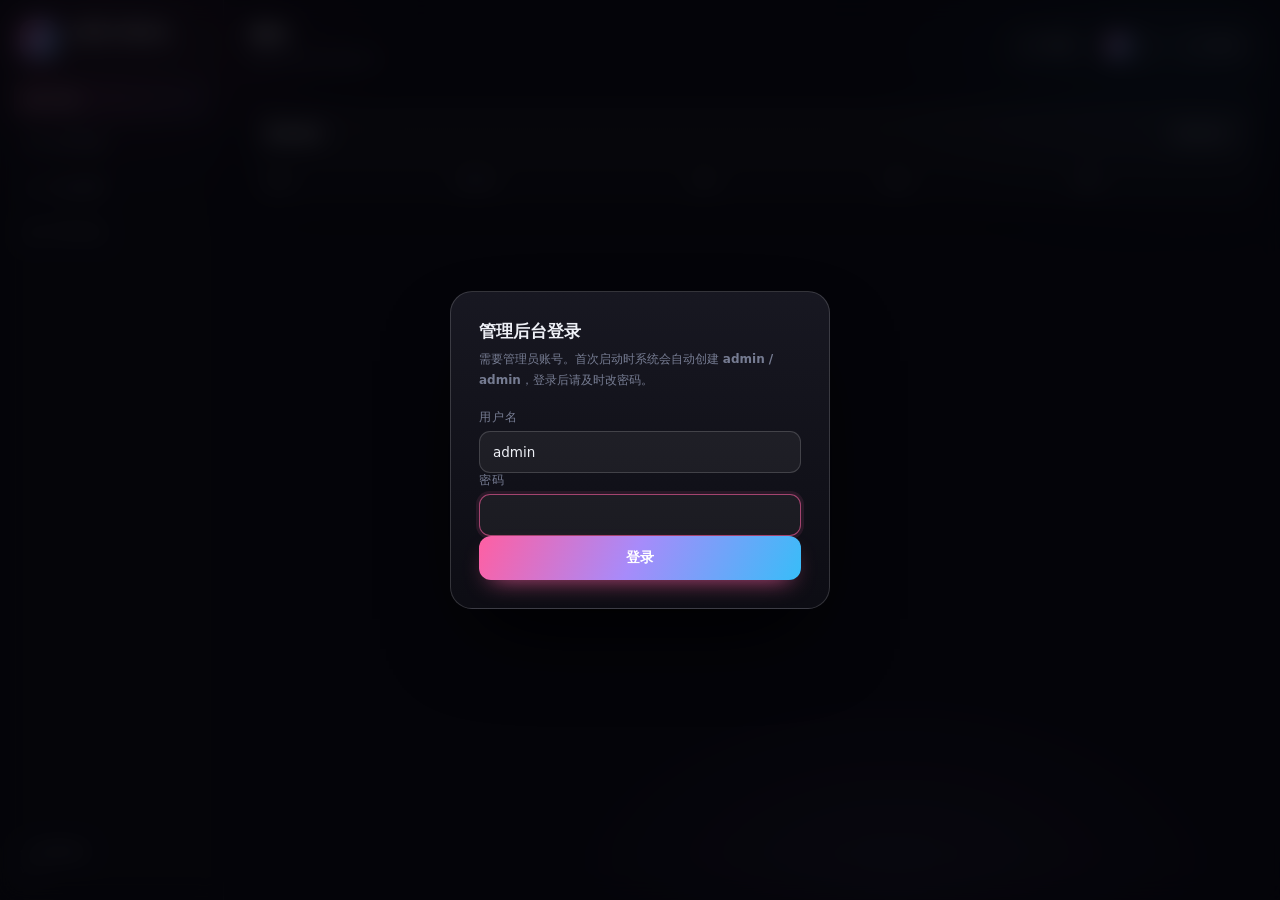
==== public/admin.html @ d4640928 "feat: FreeMusicStreamingSite 免费音乐播放站 v2.3 - 本地部署的在线音乐播放站（Python 标准库，零依赖） - 多音源 / 双音质 / 滚动歌词 / 终端下载 -" ====
<!DOCTYPE html>
<html lang="zh-CN">
<head>
<meta charset="utf-8" />
<meta name="viewport" content="width=device-width, initial-scale=1" />
<title>管理后台 · 免费音乐播放站</title>
<style>
:root{
  --bg:#07070c; --card:rgba(255,255,255,.04); --card-2:rgba(255,255,255,.07);
  --line:rgba(255,255,255,.08); --line-2:rgba(255,255,255,.16);
  --txt:#eef0f6; --txt-2:#b3b8c8; --dim:#767c92;
  --a1:#ff5fa2; --a2:#a78bfa; --a3:#38bdf8;
  --grad:linear-gradient(115deg,var(--a1),var(--a2) 48%,var(--a3));
  --ok:#3ddc97; --warn:#ffc857; --bad:#ff6b6b;
  --ease:cubic-bezier(.22,.8,.28,1);
}
*{box-sizing:border-box;margin:0;padding:0}
body{
  font-family:"Inter","HarmonyOS Sans SC","PingFang SC","Microsoft YaHei",system-ui,sans-serif;
  background:var(--bg); color:var(--txt); min-height:100vh;
  -webkit-font-smoothing:antialiased;
}
body::before{
  content:"";position:fixed;inset:0;pointer-events:none;z-index:0;
  background:
    radial-gradient(40% 34% at 8% 0%,rgba(255,95,162,.16),transparent 62%),
    radial-gradient(42% 38% at 92% 4%,rgba(56,189,248,.13),transparent 62%),
    radial-gradient(46% 40% at 70% 100%,rgba(167,139,250,.16),transparent 64%);
  filter:blur(26px);
}
[hidden]{display:none!important}
svg{width:100%;height:100%;fill:none;stroke:currentColor;stroke-width:1.8;stroke-linecap:round;stroke-linejoin:round}
button{font-family:inherit}
input,select{font-family:inherit}

/* ---------------- 布局 ---------------- */
.shell{position:relative;z-index:1;display:grid;grid-template-columns:224px minmax(0,1fr);min-height:100vh}

.side{
  border-right:1px solid var(--line);
  padding:20px 14px;display:flex;flex-direction:column;gap:22px;
  background:rgba(255,255,255,.02);backdrop-filter:blur(16px);
  position:sticky;top:0;height:100vh;
}
.side-brand{display:flex;align-items:center;gap:11px;padding:0 6px}
.brand-mark{
  width:38px;height:38px;border-radius:12px;background:var(--grad);
  display:grid;place-items:center;flex:none;
  box-shadow:0 10px 24px -10px rgba(255,95,162,.9),inset 0 1px 0 rgba(255,255,255,.4);
}
.brand-mark i{width:14px;height:14px;border-radius:50%;border:2.4px solid #fff;position:relative}
.brand-mark i::after{content:"";position:absolute;inset:3px;border-radius:50%;background:#fff}
.side-brand strong{display:block;font-size:14px;letter-spacing:.04em}
.side-brand em{display:block;font-style:normal;font-size:9.5px;letter-spacing:.24em;color:var(--dim);margin-top:3px}

.nav{display:flex;flex-direction:column;gap:4px}
.nav-item{
  display:flex;align-items:center;gap:10px;
  padding:11px 12px;border:0;border-radius:11px;
  background:transparent;color:var(--txt-2);
  font-size:13px;text-align:left;cursor:pointer;
  transition:all .22s var(--ease);
}
.nav-item svg{width:16px;height:16px;flex:none}
.nav-item:hover{background:rgba(255,255,255,.05);color:var(--txt)}
.nav-item.is-active{
  color:#fff;background:linear-gradient(90deg,rgba(255,95,162,.2),rgba(167,139,250,.1));
  box-shadow:inset 0 0 0 1px rgba(255,255,255,.08);
}
.side-foot{margin-top:auto;padding:0 6px;font-size:11px;color:var(--dim);line-height:1.7}
.side-foot a{color:var(--txt-2);text-decoration:none}
.side-foot a:hover{color:#fff}

.main{padding:22px 26px 40px;min-width:0}
.top{display:flex;align-items:center;gap:16px;margin-bottom:22px;flex-wrap:wrap}
.top h1{font-size:19px;font-weight:700;letter-spacing:.02em}
.top .sub{font-size:12px;color:var(--dim);margin-top:4px}
.top-right{margin-left:auto;display:flex;align-items:center;gap:10px}
.who{
  display:flex;align-items:center;gap:9px;
  padding:6px 12px 6px 6px;border-radius:99px;
  border:1px solid var(--line-2);background:rgba(255,255,255,.05);
  font-size:12.5px;
}
.who .dot{width:26px;height:26px;border-radius:50%;background:var(--grad);display:grid;place-items:center;font-size:12px;font-weight:700}

.btn{
  height:36px;padding:0 15px;border-radius:10px;
  border:1px solid var(--line-2);background:rgba(255,255,255,.05);
  color:var(--txt-2);font-size:12.5px;cursor:pointer;
  display:inline-flex;align-items:center;gap:7px;
  transition:all .22s var(--ease);white-space:nowrap;
}
.btn:hover{color:#fff;background:rgba(255,255,255,.1);border-color:rgba(255,255,255,.28);transform:translateY(-1px)}
.btn svg{width:14px;height:14px}
.btn-primary{background:var(--grad);border:0;color:#fff;font-weight:600;box-shadow:0 10px 24px -12px rgba(255,95,162,.9)}
.btn-primary:hover{filter:brightness(1.07)}
.btn-danger{border-color:rgba(255,107,107,.4);color:#ffb3b3}
.btn-danger:hover{background:rgba(255,107,107,.16);color:#ffd6d6;border-color:rgba(255,107,107,.7)}
.btn-sm{height:29px;padding:0 11px;font-size:11.5px;border-radius:8px}

/* ---------------- 卡片 ---------------- */
.grid{display:grid;gap:14px}
.cards{grid-template-columns:repeat(auto-fit,minmax(180px,1fr))}
.card{
  border:1px solid var(--line);border-radius:16px;
  background:linear-gradient(180deg,var(--card-2),var(--card));
  padding:16px 18px;backdrop-filter:blur(18px);
  box-shadow:0 22px 50px -26px rgba(0,0,0,.9);
}
.card .k{font-size:11.5px;letter-spacing:.1em;color:var(--dim)}
.card .v{font-size:26px;font-weight:700;margin-top:8px;letter-spacing:.01em;font-variant-numeric:tabular-nums}
.card .h{font-size:11px;color:var(--dim);margin-top:6px}
.card.accent .v{background:var(--grad);-webkit-background-clip:text;background-clip:text;color:transparent}

.panel{
  border:1px solid var(--line);border-radius:16px;
  background:linear-gradient(180deg,var(--card-2),var(--card));
  backdrop-filter:blur(18px);overflow:hidden;
  box-shadow:0 22px 50px -26px rgba(0,0,0,.9);
}
.panel-head{
  display:flex;align-items:center;gap:12px;flex-wrap:wrap;
  padding:14px 16px;border-bottom:1px solid var(--line);
}
.panel-head h2{font-size:14px;font-weight:650;letter-spacing:.02em}
.panel-head .tools{margin-left:auto;display:flex;gap:8px;align-items:center;flex-wrap:wrap}
.search{
  height:34px;padding:0 12px;border-radius:9px;
  border:1px solid var(--line-2);background:rgba(0,0,0,.28);
  color:var(--txt);font-size:12.5px;outline:none;min-width:190px;
  transition:border-color .2s,box-shadow .2s;
}
.search:focus{border-color:rgba(255,95,162,.6);box-shadow:0 0 0 3px rgba(255,95,162,.1)}

/* ---------------- 表格 ---------------- */
.table-wrap{overflow-x:auto}
table{width:100%;border-collapse:collapse;font-size:12.5px;min-width:760px}
thead th{
  text-align:left;font-weight:600;color:var(--dim);
  font-size:11px;letter-spacing:.1em;
  padding:11px 16px;border-bottom:1px solid var(--line);
  white-space:nowrap;background:rgba(0,0,0,.16);
}
tbody td{padding:12px 16px;border-bottom:1px solid rgba(255,255,255,.045);vertical-align:middle}
tbody tr:hover{background:rgba(255,255,255,.035)}
tbody tr:last-child td{border-bottom:0}
.u{display:flex;align-items:center;gap:10px}
.u .av{
  width:30px;height:30px;border-radius:50%;flex:none;
  display:grid;place-items:center;font-size:12px;font-weight:700;
  background:linear-gradient(135deg,rgba(255,95,162,.9),rgba(167,139,250,.9));
}
.u b{font-weight:600}
.mono{font-variant-numeric:tabular-nums;color:var(--txt-2)}
.tag{
  display:inline-flex;align-items:center;gap:5px;
  padding:3px 9px;border-radius:99px;font-size:11px;
  border:1px solid var(--line-2);color:var(--txt-2);
}
.tag.admin{color:#ffc4dc;border-color:rgba(255,95,162,.45);background:rgba(255,95,162,.14)}
.tag.ok{color:#a7f0cf;border-color:rgba(61,220,151,.4);background:rgba(61,220,151,.12)}
.tag.bad{color:#ffb8b8;border-color:rgba(255,107,107,.4);background:rgba(255,107,107,.12)}
.acts{display:flex;gap:6px;flex-wrap:wrap}

.empty-row{text-align:center;color:var(--dim);padding:40px 16px;font-size:12.5px}
.pager{display:flex;align-items:center;gap:10px;padding:12px 16px;border-top:1px solid var(--line);font-size:12px;color:var(--dim)}
.pager .grow{margin-left:auto;display:flex;gap:6px}

/* ---------------- 登录门 ---------------- */
.gate{position:fixed;inset:0;z-index:60;display:grid;place-items:center;padding:20px;background:rgba(4,4,9,.82);backdrop-filter:blur(12px)}
.gate-card{
  width:100%;max-width:380px;padding:28px;border-radius:22px;
  border:1px solid var(--line-2);
  background:linear-gradient(180deg,rgba(24,24,34,.98),rgba(13,13,20,.98));
  box-shadow:0 40px 90px -30px #000;
}
.gate-card h2{font-size:17px;font-weight:700;margin-bottom:6px}
.gate-card p{font-size:12px;color:var(--dim);margin-bottom:20px;line-height:1.7}
.field{margin-bottom:13px}
.field span{display:block;font-size:11.5px;color:var(--dim);margin-bottom:6px;letter-spacing:.08em}
.field input{
  width:100%;height:42px;padding:0 13px;border-radius:11px;
  border:1px solid var(--line-2);background:rgba(255,255,255,.05);
  color:var(--txt);font-size:13.5px;outline:none;
  transition:border-color .2s,box-shadow .2s;
}
.field input:focus{border-color:rgba(255,95,162,.6);box-shadow:0 0 0 3px rgba(255,95,162,.1)}
.gate-err{
  margin-bottom:12px;padding:9px 12px;border-radius:9px;font-size:12px;
  background:rgba(255,107,107,.14);border:1px solid rgba(255,107,107,.4);color:#ffb8b8;
}
.gate-card .btn-primary{width:100%;height:44px;justify-content:center;font-size:13.5px;border-radius:12px}

/* ---------------- 弹窗 ---------------- */
.modal{position:fixed;inset:0;z-index:70;display:grid;place-items:center;padding:20px}
.modal .mask{position:absolute;inset:0;background:rgba(3,3,8,.72);backdrop-filter:blur(8px)}
.modal .box{
  position:relative;width:100%;max-width:400px;padding:24px;border-radius:20px;
  border:1px solid var(--line-2);
  background:linear-gradient(180deg,rgba(24,24,34,.99),rgba(13,13,20,.99));
  box-shadow:0 40px 90px -30px #000;
  animation:pop .3s var(--ease) both;
}
@keyframes pop{from{opacity:0;transform:translateY(14px) scale(.97)}to{opacity:1;transform:none}}
.modal h3{font-size:15px;font-weight:650;margin-bottom:16px}
.modal .row{display:flex;gap:10px;margin-top:18px}
.modal .row .btn{flex:1;justify-content:center;height:40px}

/* ---------------- Toast ---------------- */
.toasts{position:fixed;right:20px;bottom:20px;z-index:90;display:flex;flex-direction:column;gap:8px}
.toast{
  padding:10px 16px;border-radius:11px;font-size:12.5px;
  border:1px solid var(--line-2);background:rgba(18,18,26,.96);
  box-shadow:0 18px 40px -18px #000;
  animation:pop .3s var(--ease) both;
}
.toast.ok{border-color:rgba(61,220,151,.45);color:#bff5dd}
.toast.err{border-color:rgba(255,107,107,.45);color:#ffc0c0}

/* ---------------- 站点设置 ---------------- */
.site-grid{display:grid;grid-template-columns:minmax(0,1fr) 340px;gap:14px;align-items:start}
.form-body{padding:16px 18px 20px}
.two{display:grid;grid-template-columns:1fr 1fr;gap:12px}
.sec{
  margin:18px 0 12px;padding-top:14px;
  border-top:1px solid var(--line);
  font-size:11.5px;letter-spacing:.16em;color:var(--dim);font-weight:600;
}
.form-body .field{display:block;margin-bottom:12px}
.form-body .field span{display:block;font-size:11.5px;color:var(--dim);margin-bottom:6px;letter-spacing:.06em}
.form-body .field input{
  width:100%;height:40px;padding:0 13px;border-radius:11px;
  border:1px solid var(--line-2);background:rgba(255,255,255,.05);
  color:var(--txt);font-size:13px;outline:none;
  transition:border-color .2s,box-shadow .2s;
}
.form-body .field input::placeholder{color:#5b6076}
.form-body .field input:focus{border-color:rgba(255,95,162,.6);box-shadow:0 0 0 3px rgba(255,95,162,.1)}

.logo-row{display:flex;gap:16px;align-items:flex-start}
.logo-preview{
  width:88px;height:88px;border-radius:22px;flex:none;
  display:grid;place-items:center;overflow:hidden;
  background:linear-gradient(115deg,var(--a1),var(--a2) 48%,var(--a3));
  box-shadow:0 14px 30px -14px rgba(255,95,162,.9),inset 0 1px 0 rgba(255,255,255,.4);
  font-size:34px;font-weight:800;color:#fff;
}
.logo-preview img{width:100%;height:100%;object-fit:cover}
.logo-ctrl{flex:1;min-width:0}
.seg{display:inline-flex;padding:3px;border-radius:10px;background:rgba(0,0,0,.3);margin-bottom:12px}
.seg-btn{
  padding:7px 14px;border:0;border-radius:8px;background:transparent;
  color:var(--txt-2);font-size:12px;cursor:pointer;transition:all .2s;
}
.seg-btn.is-active{
  color:#fff;background:linear-gradient(180deg,rgba(255,255,255,.16),rgba(255,255,255,.07));
  box-shadow:inset 0 1px 0 rgba(255,255,255,.2);
}
.upload-row{display:flex;align-items:center;gap:10px;flex-wrap:wrap}
.hint{font-size:11px;color:var(--dim)}

.preview-panel{position:sticky;top:16px}
.preview-body{padding:16px}
.prev-brand{display:flex;align-items:center;gap:10px;margin-bottom:16px}
.prev-mark{
  width:38px;height:38px;border-radius:12px;flex:none;overflow:hidden;
  display:grid;place-items:center;font-size:17px;font-weight:800;color:#fff;
  background:linear-gradient(115deg,var(--a1),var(--a2) 48%,var(--a3));
}
.prev-mark img{width:100%;height:100%;object-fit:cover}
.prev-name strong{display:block;font-size:13.5px;font-weight:700}
.prev-name em{display:block;font-style:normal;font-size:9px;letter-spacing:.24em;color:var(--dim);margin-top:3px}
.prev-stage{
  border-radius:16px;border:1px solid var(--line);
  background:radial-gradient(120% 90% at 20% 0%,rgba(255,95,162,.16),transparent 60%),rgba(0,0,0,.28);
  padding:20px 16px;text-align:center;
}
.prev-kicker{font-size:9.5px;letter-spacing:.28em;color:rgba(255,255,255,.45)}
.prev-title{
  margin-top:10px;font-size:20px;font-weight:800;letter-spacing:.04em;line-height:1.25;
  background:linear-gradient(100deg,#fff,#ffd7e8 40%,#c7b6ff 70%,#a9e6ff);
  -webkit-background-clip:text;background-clip:text;color:transparent;
  word-break:break-word;
}
.prev-sub{margin-top:8px;font-size:11px;color:rgba(255,255,255,.5);letter-spacing:.1em}
.prev-btn{
  display:inline-block;margin-top:14px;padding:8px 20px;border-radius:99px;
  background:linear-gradient(115deg,var(--a1),var(--a2) 48%,var(--a3));
  color:#fff;font-size:11.5px;font-weight:600;letter-spacing:.08em;
}
.prev-tags{display:flex;flex-wrap:wrap;gap:6px;justify-content:center;margin-top:14px}
.prev-tags span{
  padding:4px 10px;border-radius:99px;font-size:10px;
  border:1px solid rgba(255,255,255,.16);color:rgba(255,255,255,.55);
}
.prev-foot{margin-top:14px;font-size:9.5px;color:rgba(255,255,255,.25);letter-spacing:.06em;line-height:1.6}
.preview-tip{margin-top:12px;font-size:11px;color:var(--dim);line-height:1.7}

@media (max-width:1180px){
  .site-grid{grid-template-columns:1fr}
  .preview-panel{position:static}
}

@media (max-width:860px){
  .shell{grid-template-columns:1fr}
  .side{position:static;height:auto;flex-direction:row;align-items:center;overflow-x:auto;padding:12px}
  .nav{flex-direction:row}
  .side-foot{display:none}
  .main{padding:16px 14px 32px}
  .cards{grid-template-columns:repeat(auto-fit,minmax(140px,1fr))}
}
</style>
</head>
<body>

<svg style="display:none" aria-hidden="true">
  <symbol id="i-grid" viewBox="0 0 24 24"><rect x="4" y="4" width="7" height="7" rx="1.6"/><rect x="13" y="4" width="7" height="7" rx="1.6"/><rect x="4" y="13" width="7" height="7" rx="1.6"/><rect x="13" y="13" width="7" height="7" rx="1.6"/></symbol>
  <symbol id="i-users" viewBox="0 0 24 24"><circle cx="9" cy="8.5" r="3.3"/><path d="M3.2 19.4c.7-3.1 3-4.8 5.8-4.8s5.1 1.7 5.8 4.8"/><path d="M16 5.2a3 3 0 010 6"/><path d="M17.5 14.8c1.9.5 3.2 2.1 3.7 4.6"/></symbol>
  <symbol id="i-log" viewBox="0 0 24 24"><path d="M6 3.8h9.5L19 7.4V20a1.2 1.2 0 01-1.2 1.2H6A1.2 1.2 0 014.8 20V5a1.2 1.2 0 011.2-1.2z"/><path d="M8.5 11h7"/><path d="M8.5 15h5"/></symbol>
  <symbol id="i-plus" viewBox="0 0 24 24"><path d="M12 5v14"/><path d="M5 12h14"/></symbol>
  <symbol id="i-refresh" viewBox="0 0 24 24"><path d="M20 12a8 8 0 11-2.6-5.9"/><path d="M20 4.5V10h-5.5"/></symbol>
  <symbol id="i-out" viewBox="0 0 24 24"><path d="M14 5.5H7.5A1.5 1.5 0 006 7v10a1.5 1.5 0 001.5 1.5H14"/><path d="M17 8.5L20.5 12 17 15.5"/><path d="M11 12h9"/></symbol>
  <symbol id="i-trash" viewBox="0 0 24 24"><path d="M5 7h14"/><path d="M9.5 7V4.8h5V7"/><path d="M6.5 7l.8 12.2h9.4L17.5 7"/></symbol>
  <symbol id="i-key" viewBox="0 0 24 24"><circle cx="8.5" cy="15.5" r="3.5"/><path d="M11 13l8-8"/><path d="M16.5 7.5l2 2"/><path d="M19 5l1.5 1.5"/></symbol>
  <symbol id="i-shield" viewBox="0 0 24 24"><path d="M12 3.5l7 2.5v5.4c0 4.2-2.8 7.3-7 9.1-4.2-1.8-7-4.9-7-9.1V6z"/><path d="M9 12l2.2 2.2L15.5 10"/></symbol>
  <symbol id="i-ban" viewBox="0 0 24 24"><circle cx="12" cy="12" r="8"/><path d="M6.4 6.4l11.2 11.2"/></symbol>
  <symbol id="i-pen" viewBox="0 0 24 24"><path d="M4 20h4l10.5-10.5a2.1 2.1 0 00-3-3L5 17v3z"/><path d="M14.5 6.5l3 3"/></symbol>
  <symbol id="i-image" viewBox="0 0 24 24"><rect x="3.5" y="5" width="17" height="14" rx="2.2"/><circle cx="9" cy="10" r="1.6"/><path d="M4.5 17l5-4.5 4 3.5 3-2.5 3.5 3.5"/></symbol>
  <symbol id="i-undo" viewBox="0 0 24 24"><path d="M4 9h9.5a5.5 5.5 0 010 11H8"/><path d="M7.5 5.5L4 9l3.5 3.5"/></symbol>
  <symbol id="i-check" viewBox="0 0 24 24"><path d="M5 12.5l4.5 4.5L19 7.5"/></symbol>
</svg>

<div class="shell">
  <!-- 侧栏 -->
  <aside class="side">
    <div class="side-brand">
      <span class="brand-mark"><i></i></span>
      <span>
        <strong>免费音乐播放站</strong>
        <em>ADMIN CONSOLE</em>
      </span>
    </div>

    <nav class="nav">
      <button class="nav-item is-active" data-page="overview"><svg><use href="#i-grid"/></svg> 概览</button>
      <button class="nav-item" data-page="users"><svg><use href="#i-users"/></svg> 用户管理</button>
      <button class="nav-item" data-page="site"><svg><use href="#i-pen"/></svg> 站点设置</button>
      <button class="nav-item" data-page="audit"><svg><use href="#i-log"/></svg> 审计日志</button>
    </nav>

    <div class="side-foot">
      <a href="/" target="_blank" rel="noopener">← 返回播放站</a><br />
      <span id="footVer">v2.3</span>
    </div>
  </aside>

  <!-- 主内容 -->
  <main class="main">
    <div class="top">
      <div>
        <h1 id="pageTitle">概览</h1>
        <p class="sub" id="pageSub">服务运行状态与数据统计</p>
      </div>
      <div class="top-right">
        <button class="btn" id="refreshBtn"><svg><use href="#i-refresh"/></svg> 刷新</button>
        <div class="who" id="whoBox">
          <span class="dot" id="whoInitial">A</span>
          <span id="whoName">—</span>
        </div>
        <button class="btn" id="logoutBtn"><svg><use href="#i-out"/></svg> 退出</button>
      </div>
    </div>

    <!-- 概览 -->
    <section id="pageOverview">
      <div class="grid cards" id="statCards"></div>
      <div class="panel" style="margin-top:14px">
        <div class="panel-head">
          <h2>最近操作</h2>
          <div class="tools"><button class="btn btn-sm" id="goAudit">查看全部</button></div>
        </div>
        <div class="table-wrap">
          <table>
            <thead><tr><th>时间</th><th>操作者</th><th>动作</th><th>对象</th><th>备注</th></tr></thead>
            <tbody id="recentAudit"></tbody>
          </table>
        </div>
      </div>
    </section>

    <!-- 用户 -->
    <section id="pageUsers" hidden>
      <div class="panel">
        <div class="panel-head">
          <h2>用户列表</h2>
          <div class="tools">
            <input class="search" id="userSearch" placeholder="搜索用户名…" />
            <button class="btn btn-primary" id="createUserBtn"><svg><use href="#i-plus"/></svg> 新建用户</button>
          </div>
        </div>
        <div class="table-wrap">
          <table>
            <thead>
              <tr>
                <th>用户</th><th>角色</th><th>状态</th>
                <th>队列</th><th>最近</th><th>注册时间</th><th>最后登录</th><th>操作</th>
              </tr>
            </thead>
            <tbody id="userRows"></tbody>
          </table>
        </div>
        <div class="pager">
          <span id="pageInfo">—</span>
          <div class="grow">
            <button class="btn btn-sm" id="prevPage">上一页</button>
            <button class="btn btn-sm" id="nextPage">下一页</button>
          </div>
        </div>
      </div>
    </section>

    <!-- 站点设置 -->
    <section id="pageSite" hidden>
      <div class="site-grid">
        <div class="panel">
          <div class="panel-head">
            <h2>站点外观</h2>
            <div class="tools">
              <button class="btn" id="siteReset"><svg><use href="#i-undo"/></svg> 恢复默认</button>
              <button class="btn btn-primary" id="siteSave"><svg><use href="#i-check"/></svg> 保存设置</button>
            </div>
          </div>

          <div class="form-body">
            <div class="two">
              <label class="field"><span>网站名称</span><input id="fSiteName" maxlength="24" placeholder="免费音乐播放站" /></label>
              <label class="field"><span>英文副标题</span><input id="fBrandEn" maxlength="32" placeholder="FREE MUSIC STREAMING" /></label>
            </div>

            <h4 class="sec">Logo</h4>
            <div class="logo-row">
              <div class="logo-preview" id="logoPreview"></div>
              <div class="logo-ctrl">
                <div class="seg" id="logoModeSeg">
                  <button type="button" class="seg-btn is-active" data-mode="text">文字 Logo</button>
                  <button type="button" class="seg-btn" data-mode="image">图片 Logo</button>
                </div>
                <label class="field"><span>Logo 文字（1-4 个字）</span><input id="fLogoText" maxlength="4" placeholder="柒" /></label>
                <div class="upload-row">
                  <input type="file" id="logoFile" accept="image/png,image/jpeg,image/webp,image/gif" hidden />
                  <button class="btn" id="logoPick"><svg><use href="#i-image"/></svg> 上传图片</button>
                  <span class="hint" id="logoHint">PNG / JPG / WEBP / GIF，≤ 2MB</span>
                </div>
              </div>
            </div>

            <h4 class="sec">入场界面文案</h4>
            <label class="field"><span>顶部小标题（Kicker）</span><input id="fKicker" maxlength="40" placeholder="LOCAL MUSIC STATION" /></label>
            <div class="two">
              <label class="field"><span>大标题（留空则用网站名称）</span><input id="fEntryTitle" maxlength="24" /></label>
              <label class="field"><span>按钮文案</span><input id="fEntryBtn" maxlength="16" placeholder="进入播放站" /></label>
            </div>
            <label class="field"><span>副标题</span><input id="fEntrySub" maxlength="80" placeholder="搜索 · 试听 · 歌词 · 本机下载" /></label>
            <label class="field"><span>标签（最多 6 个，用逗号分隔）</span><input id="fEntryTags" placeholder="多音源, 双音质, 歌词, 账号同步" /></label>
            <label class="field"><span>页脚小字</span><input id="fEntryFoot" maxlength="120" /></label>
          </div>
        </div>

        <div class="panel preview-panel">
          <div class="panel-head"><h2>实时预览</h2></div>
          <div class="preview-body">
            <div class="prev-brand">
              <div class="prev-mark" id="prevMark"></div>
              <div class="prev-name">
                <strong id="prevName">免费音乐播放站</strong>
                <em id="prevEn">FREE MUSIC STREAMING</em>
              </div>
            </div>
            <div class="prev-stage">
              <div class="prev-kicker" id="prevKicker">LOCAL MUSIC STATION</div>
              <div class="prev-title" id="prevTitle">免费音乐播放站</div>
              <div class="prev-sub" id="prevSub">搜索 · 试听 · 歌词 · 本机下载</div>
              <div class="prev-btn" id="prevBtn">进入播放站</div>
              <div class="prev-tags" id="prevTags"></div>
              <div class="prev-foot" id="prevFoot"></div>
            </div>
            <p class="preview-tip">保存后，播放站刷新即生效；会员无需重新登录。</p>
          </div>
        </div>
      </div>
    </section>

    <!-- 审计 -->
    <section id="pageAudit" hidden>
      <div class="panel">
        <div class="panel-head">
          <h2>审计日志</h2>
          <div class="tools"><span style="font-size:11.5px;color:var(--dim)">最近 200 条</span></div>
        </div>
        <div class="table-wrap">
          <table>
            <thead><tr><th>时间</th><th>操作者</th><th>动作</th><th>对象</th><th>备注</th></tr></thead>
            <tbody id="auditRows"></tbody>
          </table>
        </div>
      </div>
    </section>
  </main>
</div>

<!-- 登录门 -->
<div class="gate" id="gate" hidden>
  <div class="gate-card">
    <h2>管理后台登录</h2>
    <p>需要管理员账号。首次启动时系统会自动创建 <b>admin / admin</b>，登录后请及时改密码。</p>
    <form id="gateForm">
      <label class="field"><span>用户名</span><input id="gateUser" autocomplete="username" value="admin" /></label>
      <label class="field"><span>密码</span><input id="gatePass" type="password" autocomplete="current-password" /></label>
      <p class="gate-err" id="gateErr" hidden></p>
      <button class="btn btn-primary" id="gateBtn" type="submit">登录</button>
    </form>
  </div>
</div>

<!-- 新建用户 -->
<div class="modal" id="userModal" hidden>
  <div class="mask" data-close="1"></div>
  <div class="box">
    <h3>新建用户</h3>
    <label class="field"><span>用户名</span><input id="newName" placeholder="3-20 位，中文/字母/数字/下划线" /></label>
    <label class="field"><span>密码</span><input id="newPass" type="password" placeholder="至少 6 位" /></label>
    <label class="field"><span>角色</span>
      <select id="newRole" class="search" style="width:100%;height:42px;border-radius:11px">
        <option value="user">普通用户</option>
        <option value="admin">管理员</option>
      </select>
    </label>
    <p class="gate-err" id="newErr" hidden></p>
    <div class="row">
      <button class="btn" data-close="1">取消</button>
      <button class="btn btn-primary" id="newSubmit">创建</button>
    </div>
  </div>
</div>

<!-- 通用确认 -->
<div class="modal" id="askModal" hidden>
  <div class="mask" data-close="1"></div>
  <div class="box">
    <h3 id="askTitle">确认操作</h3>
    <p style="font-size:12.5px;color:var(--txt-2);line-height:1.7" id="askText"></p>
    <label class="field" id="askField" hidden style="margin-top:14px">
      <span id="askFieldLabel">输入</span>
      <input id="askInput" type="text" />
    </label>
    <div class="row">
      <button class="btn" data-close="1">取消</button>
      <button class="btn btn-danger" id="askOk">确定</button>
    </div>
  </div>
</div>

<div class="toasts" id="toasts"></div>

<script>
(function(){
'use strict';

var $ = function(id){ return document.getElementById(id); };
var PAGE = 'overview';
var page = 1, size = 10, total = 0, q = '';
var me = null;

function toast(msg, kind){
  var el = document.createElement('div');
  el.className = 'toast ' + (kind || '');
  el.textContent = msg;
  $('toasts').appendChild(el);
  setTimeout(function(){ el.remove(); }, 2600);
}

function fmtTime(ts){
  if (!ts) return '—';
  var d = new Date(ts * 1000);
  var p = function(n){ return n < 10 ? '0' + n : '' + n; };
  return d.getFullYear() + '-' + p(d.getMonth()+1) + '-' + p(d.getDate()) + ' ' +
         p(d.getHours()) + ':' + p(d.getMinutes());
}

function fmtDur(sec){
  if (!sec && sec !== 0) return '—';
  var d = Math.floor(sec / 86400), h = Math.floor(sec % 86400 / 3600), m = Math.floor(sec % 3600 / 60);
  if (d) return d + ' 天 ' + h + ' 小时';
  if (h) return h + ' 小时 ' + m + ' 分';
  return m + ' 分钟';
}

function api(path, opt){
  opt = opt || {};
  var init = { credentials: 'same-origin', method: opt.method || 'GET' };
  if (opt.body){
    init.headers = { 'Content-Type': 'application/json' };
    init.body = JSON.stringify(opt.body);
  }
  return fetch(path, init).then(function(res){
    return res.text().then(function(txt){
      var data = {};
      try { data = JSON.parse(txt); } catch(e){}
      if (!res.ok){
        var err = new Error(data.error || ('请求失败 (' + res.status + ')'));
        err.status = res.status;
        throw err;
      }
      return data;
    });
  });
}

function esc(s){
  return String(s == null ? '' : s).replace(/&/g,'&amp;').replace(/</g,'&lt;')
    .replace(/>/g,'&gt;').replace(/"/g,'&quot;');
}

/* ---------------- 登录门 ---------------- */
function showGate(msg){
  $('gate').hidden = false;
  $('gateErr').hidden = !msg;
  if (msg) $('gateErr').textContent = msg;
  setTimeout(function(){ $('gatePass').focus(); }, 100);
}
function hideGate(){ $('gate').hidden = true; }

$('gateForm').addEventListener('submit', function(ev){
  ev.preventDefault();
  var u = $('gateUser').value.trim(), p = $('gatePass').value;
  if (!u || !p) { showGate('请填写用户名和密码'); return; }
  $('gateBtn').disabled = true;
  api('/auth/login', { method: 'POST', body: { username: u, password: p } })
    .then(function(d){
      if (!d.user || d.user.role !== 'admin') throw new Error('该账号不是管理员');
      me = d.user;
      hideGate();
      paintWho();
      loadAll();
    })
    .catch(function(e){ showGate(e.message); })
    .then(function(){ $('gateBtn').disabled = false; });
});

function paintWho(){
  if (!me) return;
  $('whoName').textContent = me.username;
  $('whoInitial').textContent = (me.username || 'A').slice(0,1).toUpperCase();
}

$('logoutBtn').addEventListener('click', function(){
  api('/auth/logout', { method: 'POST' }).then(function(){
    me = null;
    showGate('');
    $('gatePass').value = '';
  }).catch(function(){ showGate(''); });
});

/* ---------------- 导航 ---------------- */
function goPage(p){
  PAGE = p;
  ['overview','users','site','audit'].forEach(function(k){
    $('page' + k.charAt(0).toUpperCase() + k.slice(1)).hidden = (k !== p);
  });
  document.querySelectorAll('.nav-item').forEach(function(b){
    b.classList.toggle('is-active', b.dataset.page === p);
  });
  var titles = {
    overview: ['概览', '服务运行状态与数据统计'],
    users: ['用户管理', '账号、角色、状态与云端数据'],
    site: ['站点设置', '网站名称、Logo 与入场界面文案'],
    audit: ['审计日志', '登录、注册与后台操作留痕']
  };
  $('pageTitle').textContent = titles[p][0];
  $('pageSub').textContent = titles[p][1];
  if (p === 'overview') loadStats();
  if (p === 'users') loadUsers();
  if (p === 'site') loadSite();
  if (p === 'audit') loadAudit();
}

document.querySelectorAll('.nav-item').forEach(function(b){
  b.addEventListener('click', function(){ goPage(b.dataset.page); });
});

/* ---------------- 概览 ---------------- */
function loadStats(){
  api('/admin/api/stats').then(function(s){
    var cards = [
      ['用户总数', s.users, '含管理员', true],
      ['管理员', s.admins, '拥有后台权限', false],
      ['7 天活跃', s.active_7d, '按最后登录统计', false],
      ['已禁用', s.banned, '被停用的账号', false],
      ['队列条目', s.queue_total, '所有账号合计', false],
      ['最近播放', s.recent_total, '所有账号合计', false],
      ['运行时长', fmtDur(s.uptime), '自 ' + fmtTime(s.started_at), false]
    ];
    $('statCards').innerHTML = cards.map(function(c){
      return '<div class="card' + (c[3] ? ' accent' : '') + '">' +
        '<div class="k">' + c[0] + '</div>' +
        '<div class="v">' + esc(c[1]) + '</div>' +
        '<div class="h">' + esc(c[2]) + '</div></div>';
    }).join('');
  }).catch(handleErr);
}

function loadRecentAudit(){
  api('/admin/api/audit?limit=8').then(function(d){
    $('recentAudit').innerHTML = auditRowsHtml(d.items, 8);
  }).catch(function(){});
}

$('goAudit').addEventListener('click', function(){ goPage('audit'); });

/* ---------------- 用户 ---------------- */
function loadUsers(){
  var url = '/admin/api/users?page=' + page + '&size=' + size + (q ? '&q=' + encodeURIComponent(q) : '');
  api(url).then(function(d){
    total = d.total;
    var rows = d.items.map(function(u){
      var inQueue = u.queue_count, rec = u.recent_count;
      var self = me && me.id === u.id;
      var roleTag = u.role === 'admin'
        ? '<span class="tag admin">管理员</span>'
        : '<span class="tag">普通用户</span>';
      var stTag = u.banned
        ? '<span class="tag bad">已禁用</span>'
        : '<span class="tag ok">正常</span>';
      var acts = [
        '<button class="btn btn-sm" data-act="role" data-id="' + u.id + '" data-role="' +
          (u.role === 'admin' ? 'user' : 'admin') + '"' + (self ? ' disabled' : '') + '>' +
          (u.role === 'admin' ? '降为用户' : '设为管理员') + '</button>',
        '<button class="btn btn-sm' + (u.banned ? '' : ' btn-danger') + '" data-act="ban" data-id="' +
          u.id + '" data-ban="' + (u.banned ? '0' : '1') + '"' + (self ? ' disabled' : '') + '>' +
          (u.banned ? '恢复' : '禁用') + '</button>',
        '<button class="btn btn-sm" data-act="pwd" data-id="' + u.id + '">改密码</button>',
        '<button class="btn btn-sm" data-act="clear" data-id="' + u.id + '">清数据</button>',
        '<button class="btn btn-sm btn-danger" data-act="del" data-id="' + u.id + '" data-name="' +
          esc(u.username) + '"' + (self ? ' disabled' : '') + '>删除</button>'
      ].join('');
      return '<tr>' +
        '<td><div class="u"><span class="av">' + esc(u.username.slice(0,1).toUpperCase()) +
          '</span><b>' + esc(u.username) + '</b></div></td>' +
        '<td>' + roleTag + '</td>' +
        '<td>' + stTag + '</td>' +
        '<td class="mono">' + inQueue + '</td>' +
        '<td class="mono">' + rec + '</td>' +
        '<td class="mono">' + fmtTime(u.created_at) + '</td>' +
        '<td class="mono">' + fmtTime(u.last_login) + '</td>' +
        '<td><div class="acts">' + acts + '</div></td>' +
      '</tr>';
    });
    $('userRows').innerHTML = rows.length ? rows.join('')
      : '<tr><td colspan="8" class="empty-row">没有匹配的用户</td></tr>';

    var from = total ? (page - 1) * size + 1 : 0;
    var to = Math.min(page * size, total);
    $('pageInfo').textContent = '共 ' + total + ' 个用户 · 显示 ' + from + '-' + to;
    $('prevPage').disabled = page <= 1;
    $('nextPage').disabled = page * size >= total;
  }).catch(handleErr);
}

$('userRows').addEventListener('click', function(ev){
  var b = ev.target.closest('button[data-act]');
  if (!b || b.disabled) return;
  var id = b.dataset.id, act = b.dataset.act;
  if (act === 'role'){
    api('/admin/api/users/update', { method: 'POST', body: { id: id, role: b.dataset.role } })
      .then(function(){ toast('角色已更新', 'ok'); loadUsers(); })
      .catch(handleErr);
  } else if (act === 'ban'){
    var ban = b.dataset.ban === '1';
    api('/admin/api/users/update', { method: 'POST', body: { id: id, banned: ban } })
      .then(function(){ toast(ban ? '已禁用该账号' : '已恢复该账号', 'ok'); loadUsers(); })
      .catch(handleErr);
  } else if (act === 'pwd'){
    ask('重置密码', '请输入新密码（6-64 位）', '新密码', function(val){
      if (!val || val.length < 6) { toast('密码至少 6 位', 'err'); return false; }
      api('/admin/api/users/update', { method: 'POST', body: { id: id, password: val } })
        .then(function(){ toast('密码已重置', 'ok'); })
        .catch(handleErr);
      return true;
    });
  } else if (act === 'clear'){
    ask('清空云端数据', '将清空该账号的播放队列与最近播放，此操作不可撤销。', null, function(){
      api('/admin/api/users/update', { method: 'POST', body: { id: id, queue: [], recent: [] } })
        .then(function(){ toast('已清空该账号数据', 'ok'); loadUsers(); })
        .catch(handleErr);
      return true;
    });
  } else if (act === 'del'){
    ask('删除用户', '确认删除账号「' + b.dataset.name + '」？该操作不可恢复。', null, function(){
      api('/admin/api/users/delete', { method: 'POST', body: { id: id } })
        .then(function(){ toast('已删除该账号', 'ok'); loadUsers(); })
        .catch(handleErr);
      return true;
    });
  }
});

$('userSearch').addEventListener('input', function(){
  q = this.value.trim();
  page = 1;
  clearTimeout(window.__t);
  window.__t = setTimeout(loadUsers, 260);
});
$('prevPage').addEventListener('click', function(){ if (page > 1){ page--; loadUsers(); } });
$('nextPage').addEventListener('click', function(){ if (page * size < total){ page++; loadUsers(); } });

/* ---------------- 新建用户 ---------------- */
$('createUserBtn').addEventListener('click', function(){
  $('userModal').hidden = false;
  $('newErr').hidden = true;
  $('newName').value = '';
  $('newPass').value = '';
  $('newRole').value = 'user';
  setTimeout(function(){ $('newName').focus(); }, 100);
});

$('newSubmit').addEventListener('click', function(){
  var name = $('newName').value.trim(), pass = $('newPass').value, role = $('newRole').value;
  $('newErr').hidden = true;
  this.disabled = true;
  api('/admin/api/users', { method: 'POST', body: { username: name, password: pass, role: role } })
    .then(function(){
      $('userModal').hidden = true;
      toast('用户已创建', 'ok');
      loadUsers();
    })
    .catch(function(e){
      $('newErr').hidden = false;
      $('newErr').textContent = e.message;
    })
    .then(function(){ $('newSubmit').disabled = false; });
});

/* ---------------- 审计 ---------------- */
function auditRowsHtml(items, limit){
  var list = (items || []).slice(0, limit || 200);
  if (!list.length) return '<tr><td colspan="5" class="empty-row">暂无记录</td></tr>';
  return list.map(function(a){
    return '<tr>' +
      '<td class="mono">' + fmtTime(a.ts) + '</td>' +
      '<td>' + esc(a.actor || '—') + '</td>' +
      '<td class="mono">' + esc(a.action || '—') + '</td>' +
      '<td>' + esc(a.target || '—') + '</td>' +
      '<td style="color:var(--dim)">' + esc(a.note || '') + '</td>' +
    '</tr>';
  }).join('');
}

function loadAudit(){
  api('/admin/api/audit?limit=200').then(function(d){
    $('auditRows').innerHTML = auditRowsHtml(d.items, 200);
  }).catch(handleErr);
}

/* ---------------- 站点设置 ---------------- */
var siteCfg = null;
var logoMode = 'text';

function loadSite(){
  api('/admin/api/site').then(function(d){
    siteCfg = d.site;
    fillSite(d.site);
  }).catch(handleErr);
}

function fillSite(c){
  $('fSiteName').value = c.siteName || '';
  $('fBrandEn').value = c.brandEn || '';
  $('fKicker').value = c.entryKicker || '';
  $('fEntryTitle').value = c.entryTitle || '';
  $('fEntrySub').value = c.entrySub || '';
  $('fEntryBtn').value = c.entryBtn || '';
  $('fEntryTags').value = (c.entryTags || []).join(', ');
  $('fEntryFoot').value = c.entryFoot || '';
  $('fLogoText').value = (c.logo && c.logo.text) || '';
  logoMode = (c.logo && c.logo.mode) || 'text';
  document.querySelectorAll('#logoModeSeg .seg-btn').forEach(function(b){
    b.classList.toggle('is-active', b.dataset.mode === logoMode);
  });
  $('logoHint').textContent = (c.logo && c.logo.url)
    ? '当前使用图片 Logo（重新上传会替换）'
    : 'PNG / JPG / WEBP / GIF，≤ 2MB';
  renderPreview();
}

function readForm(){
  var tags = $('fEntryTags').value.split(/[,，、]/).map(function(s){ return s.trim(); })
    .filter(function(s){ return !!s; }).slice(0, 6);
  return {
    siteName: $('fSiteName').value,
    brandEn: $('fBrandEn').value,
    logo: {
      mode: logoMode,
      text: $('fLogoText').value,
      url: (siteCfg && siteCfg.logo && siteCfg.logo.url) || ''
    },
    entryKicker: $('fKicker').value,
    entryTitle: $('fEntryTitle').value,
    entrySub: $('fEntrySub').value,
    entryBtn: $('fEntryBtn').value,
    entryTags: tags,
    entryFoot: $('fEntryFoot').value
  };
}

function renderPreview(){
  var c = readForm();
  var name = c.siteName || '免费音乐播放站';
  $('prevName').textContent = name;
  $('prevEn').textContent = c.brandEn || '';
  $('prevKicker').textContent = c.entryKicker || '';
  $('prevTitle').textContent = c.entryTitle || name;
  $('prevSub').textContent = c.entrySub || '';
  $('prevBtn').textContent = c.entryBtn || '进入播放站';
  $('prevFoot').textContent = c.entryFoot || '';
  $('prevTags').innerHTML = (c.entryTags || []).map(function(t){
    return '<span>' + esc(t) + '</span>';
  }).join('');

  var mark = $('prevMark');
  var big = $('logoPreview');
  var useImg = (c.logo.mode === 'image' && c.logo.url);
  if (useImg){
    mark.innerHTML = '<img src="' + esc(c.logo.url) + '" alt="logo" />';
    big.innerHTML = '<img src="' + esc(c.logo.url) + '" alt="logo" />';
  } else {
    mark.textContent = c.logo.text || '柒';
    big.textContent = c.logo.text || '柒';
  }
}

document.querySelectorAll('#logoModeSeg .seg-btn').forEach(function(b){
  b.addEventListener('click', function(){
    logoMode = b.dataset.mode;
    document.querySelectorAll('#logoModeSeg .seg-btn').forEach(function(x){
      x.classList.toggle('is-active', x === b);
    });
    renderPreview();
  });
});

['fSiteName','fBrandEn','fKicker','fEntryTitle','fEntrySub','fEntryBtn','fEntryTags','fEntryFoot','fLogoText']
  .forEach(function(id){
    $(id).addEventListener('input', renderPreview);
  });

$('siteSave').addEventListener('click', function(){
  var btn = this;
  btn.disabled = true;
  api('/admin/api/site', { method: 'POST', body: { site: readForm() } })
    .then(function(d){
      siteCfg = d.site;
      fillSite(d.site);
      toast('已保存，播放站刷新后生效', 'ok');
    })
    .catch(handleErr)
    .then(function(){ btn.disabled = false; });
});

$('siteReset').addEventListener('click', function(){
  ask('恢复默认外观', '站名、Logo、入场文案都会恢复成出厂默认，确定吗？', null, function(){
    api('/admin/api/site/reset', { method: 'POST', body: {} })
      .then(function(d){
        siteCfg = d.site;
        fillSite(d.site);
        toast('已恢复默认', 'ok');
      })
      .catch(handleErr);
    return true;
  });
});

$('logoPick').addEventListener('click', function(){ $('logoFile').click(); });

$('logoFile').addEventListener('change', function(){
  var file = this.files && this.files[0];
  if (!file) return;
  if (file.size > 2 * 1024 * 1024){ toast('图片不能超过 2MB', 'err'); return; }
  if (!/^image\/(png|jpeg|jpg|webp|gif)$/.test(file.type)){ toast('只支持 PNG / JPG / WEBP / GIF', 'err'); return; }

  var reader = new FileReader();
  reader.onload = function(){
    api('/admin/api/site/logo', { method: 'POST', body: { dataUrl: reader.result } })
      .then(function(d){
        siteCfg = d.site;
        logoMode = 'image';
        document.querySelectorAll('#logoModeSeg .seg-btn').forEach(function(b){
          b.classList.toggle('is-active', b.dataset.mode === 'image');
        });
        $('logoHint').textContent = '已上传：' + d.url;
        renderPreview();
        toast('Logo 已上传并启用', 'ok');
      })
      .catch(handleErr);
  };
  reader.readAsDataURL(file);
  this.value = '';
});

/* ---------------- 确认框 ---------------- */
var askCb = null;
function ask(title, text, fieldLabel, cb){
  $('askTitle').textContent = title;
  $('askText').textContent = text;
  $('askField').hidden = !fieldLabel;
  $('askFieldLabel').textContent = fieldLabel || '';
  $('askInput').value = '';
  askCb = cb;
  $('askModal').hidden = false;
  if (fieldLabel) setTimeout(function(){ $('askInput').focus(); }, 100);
}
$('askOk').addEventListener('click', function(){
  var val = $('askInput').value;
  var ok = askCb ? askCb($('askField').hidden ? null : val) : true;
  if (ok !== false) $('askModal').hidden = true;
});
document.querySelectorAll('[data-close]').forEach(function(el){
  el.addEventListener('click', function(){
    el.closest('.modal').hidden = true;
  });
});

/* ---------------- 错误处理 ---------------- */
function handleErr(e){
  if (e.status === 401){ me = null; showGate('登录已过期，请重新登录'); return; }
  if (e.status === 403){ showGate('当前账号没有管理员权限'); return; }
  toast(e.message || '操作失败', 'err');
}

/* ---------------- 启动 ---------------- */
$('refreshBtn').addEventListener('click', function(){
  if (PAGE === 'overview'){ loadStats(); loadRecentAudit(); }
  if (PAGE === 'users') loadUsers();
  if (PAGE === 'site') loadSite();
  if (PAGE === 'audit') loadAudit();
  toast('已刷新');
});

api('/auth/me').then(function(d){
  if (!d.user || d.user.role !== 'admin'){ showGate(d.user ? '当前账号不是管理员' : ''); return; }
  me = d.user;
  paintWho();
  loadAll();
}).catch(function(){ showGate(''); });

function loadAll(){
  loadStats();
  loadRecentAudit();
  goPage('overview');
}
})();
</script>
</body>
</html>
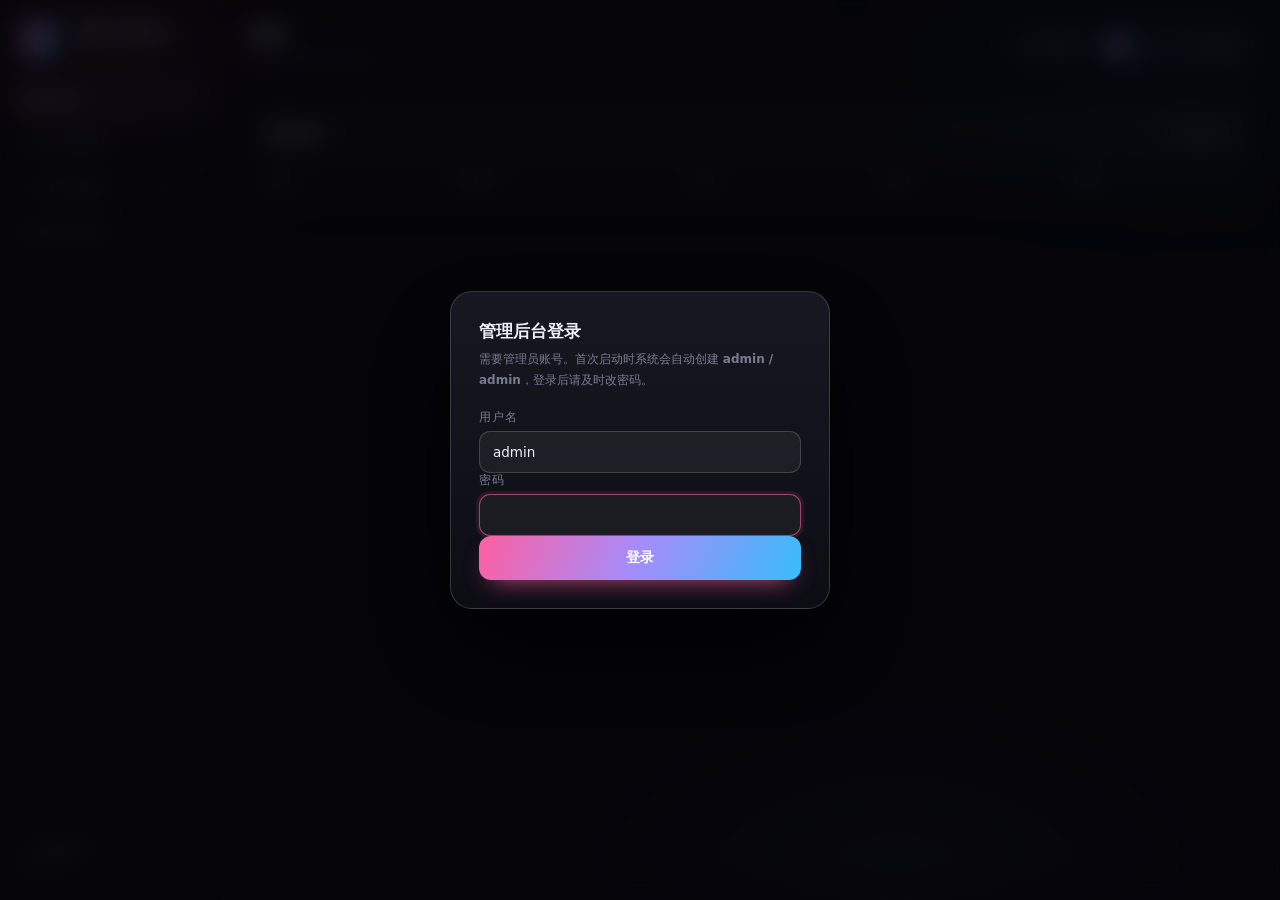
==== commit 3da7b8c8: "chore(release): 站内版本号统一为 v1.0.0 - 入场页脚 / 站点默认文案 / 后台页脚 / HTTP Server 标识 全部改为 v1.0.0" ====
--- a/public/admin.html
+++ b/public/admin.html
@@ -351,7 +351,7 @@
 
     <div class="side-foot">
       <a href="/" target="_blank" rel="noopener">← 返回播放站</a><br />
-      <span id="footVer">v2.3</span>
+      <span id="footVer">v1.0.0</span>
     </div>
   </aside>
 
